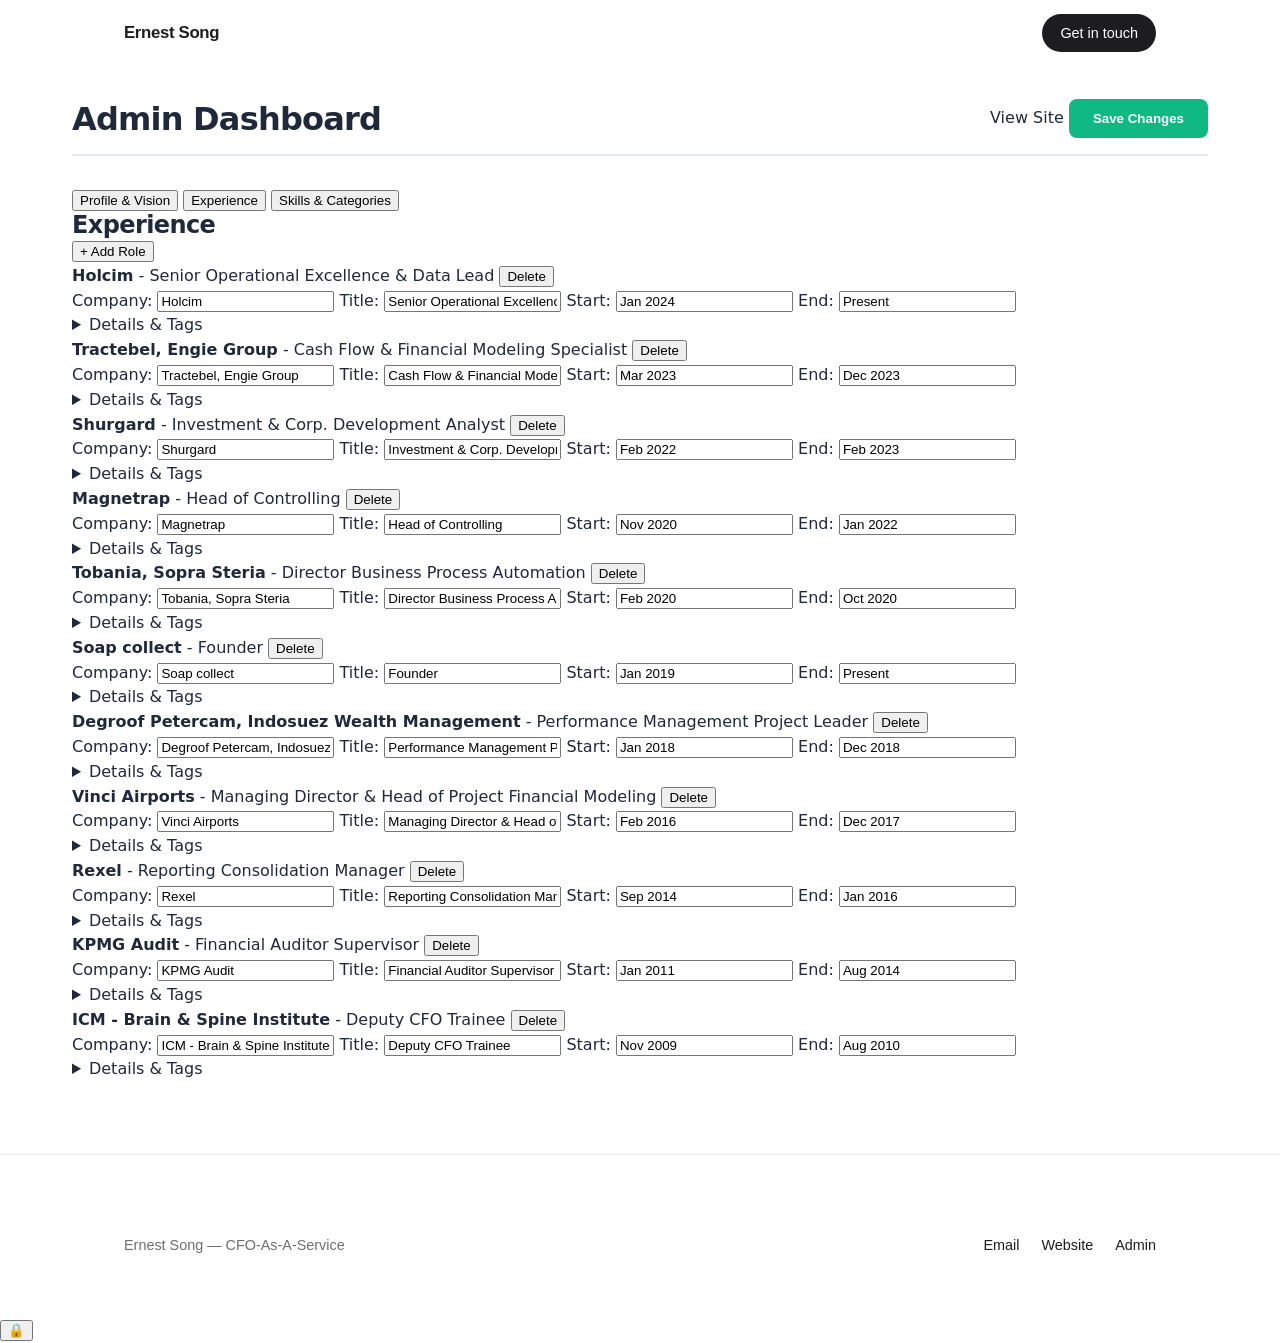
==== admin/index.html @ f5cd137b "Deploy clean Apple-editorial Astro site (single source of truth profile.json)" ====
<!DOCTYPE html><html lang="en"> <head><meta charset="UTF-8"><meta name="description" content="Portfolio Administration"><meta name="viewport" content="width=device-width, initial-scale=1"><link rel="icon" type="image/svg+xml" href="/favicon.svg"><link rel="preconnect" href="https://fonts.googleapis.com"><link rel="preconnect" href="https://fonts.gstatic.com" crossorigin><link href="https://fonts.googleapis.com/css2?family=Inter:wght@300;400;500;600;700;800&display=swap" rel="stylesheet"><meta name="generator" content="Astro v4.16.19"><title>Admin Panel | Ernest Song</title><link rel="stylesheet" href="/_astro/admin.BAdK9rZf.css">
<style>.admin-container[data-astro-cid-2zp6q64z]{max-width:1200px;margin:0 auto;padding:2rem;color:#1e293b;font-family:system-ui,sans-serif}.admin-header[data-astro-cid-2zp6q64z]{display:flex;justify-content:space-between;align-items:center;margin-bottom:2rem;border-bottom:2px solid #e2e8f0;padding-bottom:1rem}.admin-grid[data-astro-cid-2zp6q64z]{display:grid;grid-template-columns:250px 1fr;gap:2rem}.sidebar[data-astro-cid-2zp6q64z]{display:flex;flex-direction:column;gap:.5rem}.sidebar[data-astro-cid-2zp6q64z] button[data-astro-cid-2zp6q64z]{padding:1rem;text-align:left;background:#f8fafc;border:none;border-radius:.5rem;cursor:pointer;font-weight:500}.sidebar[data-astro-cid-2zp6q64z] button[data-astro-cid-2zp6q64z].active{background:#3b82f6;color:#fff}.card[data-astro-cid-2zp6q64z]{background:#fff;padding:2rem;border-radius:1rem;box-shadow:0 4px 6px -1px #0000001a}.form-group[data-astro-cid-2zp6q64z]{margin-bottom:1rem}.form-group[data-astro-cid-2zp6q64z] label[data-astro-cid-2zp6q64z]{display:block;font-weight:600;margin-bottom:.5rem}.form-group[data-astro-cid-2zp6q64z] input[data-astro-cid-2zp6q64z],.form-group[data-astro-cid-2zp6q64z] textarea[data-astro-cid-2zp6q64z]{width:100%;padding:.5rem;border:1px solid #cbd5e1;border-radius:.25rem}.btn-primary[data-astro-cid-2zp6q64z]{background:#10b981;color:#fff;padding:.75rem 1.5rem;border-radius:.5rem;font-weight:700;cursor:pointer;border:none}.btn-danger[data-astro-cid-2zp6q64z]{background:#ef4444;color:#fff;padding:.25rem .5rem;border:none;border-radius:.25rem;cursor:pointer}.list-item[data-astro-cid-2zp6q64z]{border:1px solid #e2e8f0;padding:1rem;margin-bottom:1rem;border-radius:.5rem}.item-header[data-astro-cid-2zp6q64z]{display:flex;justify-content:space-between;margin-bottom:1rem}.form-grid[data-astro-cid-2zp6q64z]{display:grid;grid-template-columns:1fr 1fr;gap:1rem}
</style><script type="module" src="/_astro/hoisted.DTJq0lbF.js"></script></head> <body> <nav class="site-nav"> <a class="nav-brand" href="/">Ernest Song</a> <a class="nav-cta" href="#contact">Get in touch</a> </nav>  <main class="admin-container" data-astro-cid-2zp6q64z> <header class="admin-header" data-astro-cid-2zp6q64z> <h1 data-astro-cid-2zp6q64z>Admin Dashboard</h1> <div class="actions" data-astro-cid-2zp6q64z> <a href="/" class="btn-secondary" target="_blank" data-astro-cid-2zp6q64z>View Site</a> <button id="saveBtn" class="btn-primary" data-astro-cid-2zp6q64z>Save Changes</button> </div> </header> <div id="app" class="admin-app" data-astro-cid-2zp6q64z> <div class="loading-state" data-astro-cid-2zp6q64z>Loading portfolio data...</div> </div> </main>    <footer class="site-footer"> <div class="site-shell"> <div class="footer-row"> <p class="footer-tagline">Ernest Song — CFO-As-A-Service</p> <div class="footer-links"> <a href="mailto:contact@ernestsong.com">Email</a> <a href="https://ernestsong.com">Website</a> <a href="/admin">Admin</a> </div> </div> </div> </footer> <button id="lockTrigger" title="Admin login">🔒</button> </body></html>
---- _astro/admin.BAdK9rZf.css ----
:root{--bg: #ffffff;--bg-ghost: #f5f5f7;--bg-inverse: #101012;--text-inverse: #f5f5f7;--text: #1d1d1f;--text-2: #424245;--text-3: #6e6e6f;--text-4: #a1a1a6;--border: rgba(0, 0, 0, .08);--border-2: rgba(0, 0, 0, .14);--accent: #0b6fe0;--accent-soft: rgba(11, 111, 224, .1);--accent-strong: #0958b8;--font: -apple-system, BlinkMacSystemFont, "Segoe UI", Roboto, Helvetica, Arial, sans-serif;--font-mono: "JetBrains Mono", ui-monospace, Menlo, Consolas, monospace;--radius: 16px;--radius-lg: 24px;--radius-xl: 32px;--ease: cubic-bezier(.25, .1, .25, 1);--shadow-sm: 0 1px 2px rgba(0, 0, 0, .04);--shadow: 0 10px 40px rgba(0, 0, 0, .06)}*{box-sizing:border-box}html{scroll-behavior:smooth}body{margin:0;font-family:var(--font);background:var(--bg);color:var(--text);font-size:16px;line-height:1.55;-webkit-font-smoothing:antialiased;text-rendering:optimizeLegibility}h1,h2,h3,h4{font-weight:600;letter-spacing:-.025em;line-height:1.08;margin:0}a{color:inherit;text-decoration:none}a:hover{color:var(--accent)}.site-nav{position:sticky;top:0;z-index:100;display:flex;align-items:center;justify-content:space-between;padding:14px 24px;max-width:1080px;margin:0 auto;backdrop-filter:saturate(180%) blur(20px);background:#ffffffb8;border-bottom:1px solid transparent;transition:border-color var(--ease)}.site-nav.scrolled{border-bottom-color:var(--border)}.nav-brand{font-weight:600;font-size:1.05rem;letter-spacing:-.02em}.nav-cta{font-size:.9rem;font-weight:500;padding:8px 18px;border-radius:999px;background:var(--text);color:var(--bg);transition:opacity var(--ease)}.nav-cta:hover{opacity:.82;color:var(--bg)}.site-shell{max-width:1080px;margin:0 auto;padding:0 24px}.section{padding:100px 0}.section-head{margin-bottom:40px}.section-label{font-size:.82rem;font-weight:500;color:var(--accent);letter-spacing:.06em;text-transform:uppercase;margin-bottom:12px}.section-title{font-size:clamp(1.9rem,4.2vw,3rem);font-weight:700;letter-spacing:-.03em;line-height:1.05}.section-sub{font-size:1.15rem;color:var(--text-3);margin-top:14px;max-width:640px}.hero{min-height:76vh;display:flex;flex-direction:column;justify-content:center;padding:80px 0 70px}.eyebrow{font-size:.95rem;font-weight:500;color:var(--accent);letter-spacing:.02em;margin-bottom:16px}.hero h1{font-size:clamp(2.8rem,8vw,5.5rem);font-weight:700;letter-spacing:-.035em;line-height:1.03}.hero-subtitle{margin-top:20px;font-size:clamp(1.15rem,2.6vw,1.8rem);color:var(--text-3);font-weight:500;max-width:780px}.hero-quote{margin-top:22px;font-size:1.05rem;color:var(--text-2);max-width:640px;line-height:1.5}.hero-contact{display:flex;flex-wrap:wrap;gap:14px 14px;align-items:center;margin-top:30px;font-size:.95rem}.hero-dot{color:var(--text-4)}.hero-link:hover{color:var(--accent)}.btn{display:inline-flex;align-items:center;gap:8px;font-size:1rem;font-weight:500;padding:13px 26px;border-radius:999px;border:none;cursor:pointer;transition:transform var(--ease),opacity var(--ease)}.btn-primary{background:var(--accent);color:#fff}.btn-ghost{background:var(--bg-ghost);color:var(--text)}.btn:hover{opacity:.92}.btn:active{transform:scale(.98)}.outcomes{display:grid;grid-template-columns:repeat(4,1fr);gap:20px}.stat{text-align:center}.stat-num{font-size:clamp(2.6rem,5vw,3.6rem);font-weight:700;letter-spacing:-.02em;line-height:1;color:var(--text)}.stat-num .stat-suffix{color:var(--accent)}.stat-label{display:block;margin-top:10px;font-size:.9rem;color:var(--text-3);font-weight:500}.timeline{position:relative;margin-top:14px;padding-left:30px}.timeline-line{position:absolute;left:9px;top:6px;bottom:6px;width:1px;background:var(--border-2)}.entry{position:relative;padding:0 0 24px 30px}.entry-dot{position:absolute;left:-15px;top:17px;width:13px;height:13px;border-radius:50%;background:var(--bg);border:3px solid var(--accent);z-index:2}.entry-featured .entry-dot{border-color:#d97706;box-shadow:0 0 0 5px #d9770624}.exp-card{background:var(--surface, #fff);border:1px solid var(--border);border-radius:var(--radius);padding:24px 26px;box-shadow:var(--shadow-sm);transition:box-shadow var(--ease),transform var(--ease)}.exp-card:hover{box-shadow:var(--shadow);transform:translateY(-2px)}.exp-card.featured{border-color:#d9770673;background:linear-gradient(180deg,#fffaf0,#fff 45%)}.exp-head{display:flex;justify-content:space-between;align-items:flex-start;gap:16px}.exp-role{font-size:1.15rem;font-weight:600;letter-spacing:-.02em}.exp-meta{text-align:right;font-size:.88rem;color:var(--text-3);white-space:nowrap}.exp-company{font-size:.98rem;color:var(--accent);font-weight:500;margin-top:3px}.exp-desc{font-size:.92rem;color:var(--text-3);margin-top:12px;font-style:italic;opacity:.92}.exp-tags{display:flex;flex-wrap:wrap;gap:6px;margin-top:14px}.tag{font-size:.72rem;font-weight:600;padding:3px 10px;border-radius:6px;background:var(--bg-ghost);color:var(--text-2)}.tag.tool{font-family:var(--font-mono)}.exp-details{list-style:none;margin:16px 0 0;padding:0}.exp-details li{position:relative;padding-left:18px;margin-bottom:8px;font-size:.92rem;color:var(--text);line-height:1.5}.exp-details li:before{content:"";position:absolute;left:6px;top:11px;width:4px;height:4px;border-radius:50%;background:var(--accent)}.admin-mode .editable-text{outline:1px dashed rgba(11,111,224,.5);border-radius:5px}.capability-grid{display:grid;grid-template-columns:repeat(2,1fr);gap:18px}.capability-card{padding:26px 28px;border-radius:var(--radius-lg);background:var(--surface, #fff);border:1px solid var(--border);transition:box-shadow .3s var(--ease),transform .3s var(--ease)}.capability-card:hover{box-shadow:var(--shadow);transform:translateY(-2px)}.capability-group{font-size:15px;font-weight:600;color:var(--text);margin:0 0 14px}.capability-item{font-size:14px;color:var(--text-2);margin:0 0 9px;line-height:1.5}.tools-grid{display:grid;grid-template-columns:repeat(auto-fill,minmax(210px,1fr));gap:16px;margin-top:30px}.tool-cat{padding:20px 22px;border-radius:var(--radius);background:var(--surface, #fff);border:1px solid var(--border)}.tool-cat-title{font-size:12px;font-weight:600;color:var(--text-4);text-transform:uppercase;letter-spacing:.08em;margin:0 0 14px}.tool-tag{display:inline-block;padding:5px 11px;margin:0 6px 6px 0;border-radius:999px;background:var(--bg-ghost);font-size:12px;color:var(--text-2)}.education-list{display:grid;gap:14px}.edu-row{display:flex;justify-content:space-between;align-items:baseline;gap:20px;padding:22px 28px;border-radius:var(--radius-lg);background:var(--surface, #fff);border:1px solid var(--border);transition:box-shadow .3s var(--ease),transform .3s var(--ease)}.edu-row:hover{box-shadow:var(--shadow);transform:translateY(-2px)}.edu-main{display:flex;flex-direction:column;gap:6px}.edu-org{font-size:18px;font-weight:600;color:var(--text)}.edu-field{font-size:14px;color:var(--text-2)}.edu-meta{text-align:right;display:flex;flex-direction:column;gap:4px}.edu-date,.edu-loc{font-size:13px;color:var(--text-4)}.edu-rank{color:var(--text-2);font-size:13px;font-weight:600}.language-list{display:grid;gap:12px;max-width:680px}.lang-row{display:flex;align-items:center;gap:16px;padding:16px 24px;border-radius:var(--radius);background:var(--surface, #fff);border:1px solid var(--border)}.lang-level{font-size:12px;font-weight:600;color:var(--text-4);text-transform:uppercase;letter-spacing:.06em;min-width:92px}.lang-item{font-size:14px;color:var(--text-2)}.lang-flags{margin-left:auto;font-size:18px;letter-spacing:3px}.cta-button{display:inline-flex;align-items:center;gap:8px;padding:14px 30px;font-size:15px;font-weight:600;color:#fff;background:var(--accent);border:none;border-radius:999px;cursor:pointer;transition:background .25s var(--ease),transform .25s var(--ease)}.cta-button:hover{background:var(--accent-strong);transform:translateY(-2px)}.contact-note{font-size:13px;color:var(--text-4);margin-top:20px}.site-footer{padding:64px 0 48px;border-top:1px solid var(--border);margin-top:40px}.footer-row{display:flex;justify-content:space-between;align-items:center;gap:16px;flex-wrap:wrap}.footer-tagline{font-size:.9rem;color:var(--text-3)}.footer-links{display:flex;gap:22px;font-size:.9rem}.footer-links a:hover{color:var(--accent)}.admin-toolbar{position:fixed;bottom:20px;right:20px;z-index:9999;background:var(--surface, #fff);padding:8px;border-radius:14px;box-shadow:var(--shadow);border:1px solid var(--border);display:flex;flex-direction:column;gap:6px;min-width:210px}.admin-head{display:flex;align-items:center;justify-content:space-between;padding:4px 8px 8px;border-bottom:1px solid var(--border)}.admin-head .label{font-size:.8rem;font-weight:600;color:var(--accent)}.switch{display:inline-flex;align-items:center;gap:8px;font-size:.85rem;color:var(--text-3)}.input{width:100%;padding:9px 12px;border:1px solid var(--border-2);border-radius:8px;font-size:.9rem}.btn-sm{font-size:.85rem;padding:7px 14px;border-radius:8px;border:none;cursor:pointer;font-weight:500}.btn-save{background:var(--accent);color:#fff}.btn-cancel{background:var(--bg-ghost);color:var(--text)}.toast{position:fixed;bottom:24px;left:50%;transform:translate(-50%) translateY(20px);background:var(--bg-inverse);color:var(--text-inverse);padding:12px 22px;border-radius:999px;font-size:.9rem;z-index:10000;opacity:0;transition:opacity var(--ease),transform var(--ease);box-shadow:var(--shadow)}.toast.show{opacity:1;transform:translate(-50%) translateY(0)}.reveal{opacity:0;transform:translateY(18px);transition:opacity .65s var(--ease),transform .65s var(--ease)}.reveal.in{opacity:1;transform:translateY(0)}.reveal-delay-1{transition-delay:.08s}.reveal-delay-2{transition-delay:.16s}.reveal-delay-3{transition-delay:.24s}@media (prefers-reduced-motion: reduce){html{scroll-behavior:auto}.reveal{opacity:1;transform:none;transition:none}.btn:hover,.capability-card:hover,.edu-row:hover{transform:none}}@media (max-width: 940px){.outcomes{grid-template-columns:repeat(2,1fr)}.capability-grid{grid-template-columns:1fr}.col-3,.col-4,.col-6,.col-2{grid-column:span 6}.grid{gap:14px}}@media (max-width: 640px){.hero{min-height:66vh;padding:56px 0 44px}.section{padding:64px 0}.exp-head{flex-direction:column}.exp-meta{text-align:left;margin-left:0;margin-top:6px}.outcomes{grid-template-columns:repeat(2,1fr)}.edu-row{flex-direction:column;gap:4px}.edu-meta{text-align:left}.lang-flags{margin-left:0}}
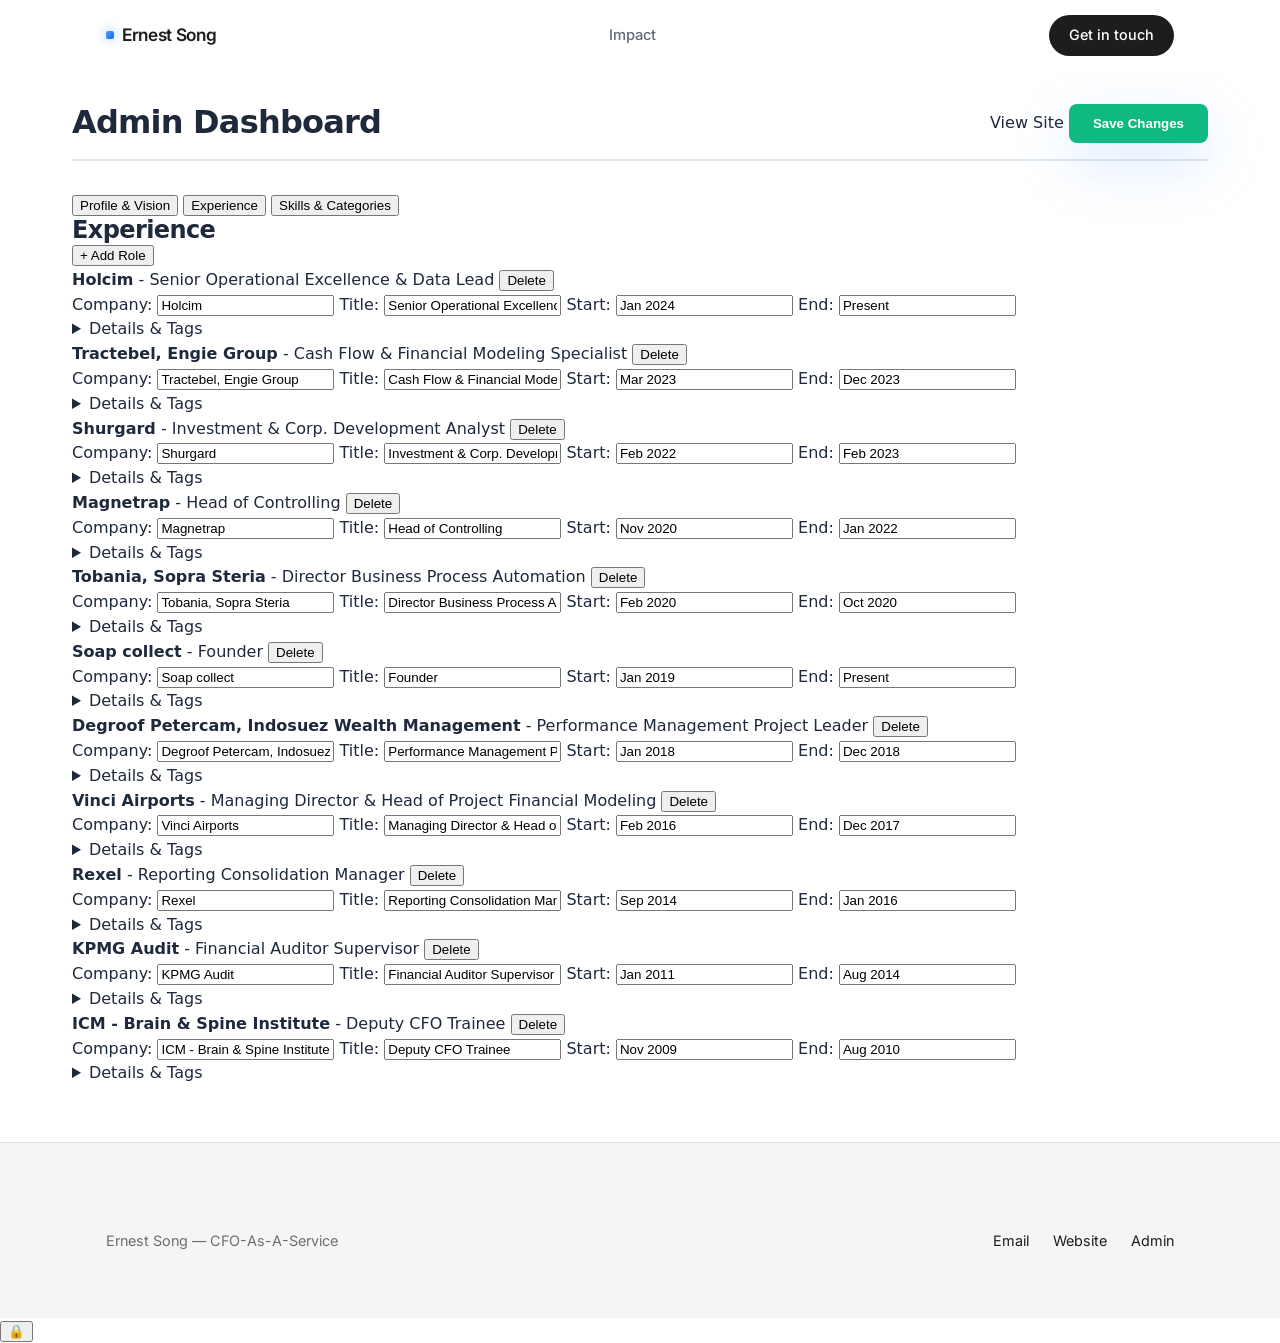
==== commit bf46b966: "Deploy: corrected Degroof category" ====
--- a/admin/index.html
+++ b/admin/index.html
@@ -1,3 +1,3 @@
-<!DOCTYPE html><html lang="en"> <head><meta charset="UTF-8"><meta name="description" content="Portfolio Administration"><meta name="viewport" content="width=device-width, initial-scale=1"><link rel="icon" type="image/svg+xml" href="/favicon.svg"><link rel="preconnect" href="https://fonts.googleapis.com"><link rel="preconnect" href="https://fonts.gstatic.com" crossorigin><link href="https://fonts.googleapis.com/css2?family=Inter:wght@300;400;500;600;700;800&display=swap" rel="stylesheet"><meta name="generator" content="Astro v4.16.19"><title>Admin Panel | Ernest Song</title><link rel="stylesheet" href="/_astro/admin.BAdK9rZf.css">
+<!DOCTYPE html><html lang="en"> <head><meta charset="UTF-8"><meta name="description" content="Portfolio Administration"><meta name="viewport" content="width=device-width, initial-scale=1"><link rel="icon" type="image/svg+xml" href="/favicon.svg"><link rel="preconnect" href="https://fonts.googleapis.com"><link rel="preconnect" href="https://fonts.gstatic.com" crossorigin><link href="https://fonts.googleapis.com/css2?family=Inter:wght@300;400;500;600;700;800&display=swap" rel="stylesheet"><meta name="generator" content="Astro v4.16.19"><link rel="icon" type="image/svg+xml" href="/favicon.svg"><meta name="author" content="Ernest SONG"><meta name="theme-color" content="#0b0d10"><meta name="color-scheme" content="light dark"><meta property="og:type" content="profile"><meta property="og:title" content="Admin Panel | Ernest Song"><meta property="og:description" content="Portfolio Administration"><meta property="og:locale" content="en_US"><meta name="twitter:card" content="summary_large_image"><meta name="twitter:title" content="Admin Panel | Ernest Song"><meta name="twitter:description" content="Portfolio Administration"><title>Admin Panel | Ernest Song</title><link rel="stylesheet" href="/astro/admin.C6r5vNHa.css">
 <style>.admin-container[data-astro-cid-2zp6q64z]{max-width:1200px;margin:0 auto;padding:2rem;color:#1e293b;font-family:system-ui,sans-serif}.admin-header[data-astro-cid-2zp6q64z]{display:flex;justify-content:space-between;align-items:center;margin-bottom:2rem;border-bottom:2px solid #e2e8f0;padding-bottom:1rem}.admin-grid[data-astro-cid-2zp6q64z]{display:grid;grid-template-columns:250px 1fr;gap:2rem}.sidebar[data-astro-cid-2zp6q64z]{display:flex;flex-direction:column;gap:.5rem}.sidebar[data-astro-cid-2zp6q64z] button[data-astro-cid-2zp6q64z]{padding:1rem;text-align:left;background:#f8fafc;border:none;border-radius:.5rem;cursor:pointer;font-weight:500}.sidebar[data-astro-cid-2zp6q64z] button[data-astro-cid-2zp6q64z].active{background:#3b82f6;color:#fff}.card[data-astro-cid-2zp6q64z]{background:#fff;padding:2rem;border-radius:1rem;box-shadow:0 4px 6px -1px #0000001a}.form-group[data-astro-cid-2zp6q64z]{margin-bottom:1rem}.form-group[data-astro-cid-2zp6q64z] label[data-astro-cid-2zp6q64z]{display:block;font-weight:600;margin-bottom:.5rem}.form-group[data-astro-cid-2zp6q64z] input[data-astro-cid-2zp6q64z],.form-group[data-astro-cid-2zp6q64z] textarea[data-astro-cid-2zp6q64z]{width:100%;padding:.5rem;border:1px solid #cbd5e1;border-radius:.25rem}.btn-primary[data-astro-cid-2zp6q64z]{background:#10b981;color:#fff;padding:.75rem 1.5rem;border-radius:.5rem;font-weight:700;cursor:pointer;border:none}.btn-danger[data-astro-cid-2zp6q64z]{background:#ef4444;color:#fff;padding:.25rem .5rem;border:none;border-radius:.25rem;cursor:pointer}.list-item[data-astro-cid-2zp6q64z]{border:1px solid #e2e8f0;padding:1rem;margin-bottom:1rem;border-radius:.5rem}.item-header[data-astro-cid-2zp6q64z]{display:flex;justify-content:space-between;margin-bottom:1rem}.form-grid[data-astro-cid-2zp6q64z]{display:grid;grid-template-columns:1fr 1fr;gap:1rem}
-</style><script type="module" src="/_astro/hoisted.DTJq0lbF.js"></script></head> <body> <nav class="site-nav"> <a class="nav-brand" href="/">Ernest Song</a> <a class="nav-cta" href="#contact">Get in touch</a> </nav>  <main class="admin-container" data-astro-cid-2zp6q64z> <header class="admin-header" data-astro-cid-2zp6q64z> <h1 data-astro-cid-2zp6q64z>Admin Dashboard</h1> <div class="actions" data-astro-cid-2zp6q64z> <a href="/" class="btn-secondary" target="_blank" data-astro-cid-2zp6q64z>View Site</a> <button id="saveBtn" class="btn-primary" data-astro-cid-2zp6q64z>Save Changes</button> </div> </header> <div id="app" class="admin-app" data-astro-cid-2zp6q64z> <div class="loading-state" data-astro-cid-2zp6q64z>Loading portfolio data...</div> </div> </main>    <footer class="site-footer"> <div class="site-shell"> <div class="footer-row"> <p class="footer-tagline">Ernest Song — CFO-As-A-Service</p> <div class="footer-links"> <a href="mailto:contact@ernestsong.com">Email</a> <a href="https://ernestsong.com">Website</a> <a href="/admin">Admin</a> </div> </div> </div> </footer> <button id="lockTrigger" title="Admin login">🔒</button> </body></html>+</style><script type="module" src="/astro/hoisted.DTJq0lbF.js"></script></head> <body> <nav class="site-nav"> <a class="nav-brand" href="/">Ernest Song</a> <a class="nav-link" href="#impact">Impact</a> <a class="nav-cta" href="#contact">Get in touch</a> </nav>  <main class="admin-container" data-astro-cid-2zp6q64z> <header class="admin-header" data-astro-cid-2zp6q64z> <h1 data-astro-cid-2zp6q64z>Admin Dashboard</h1> <div class="actions" data-astro-cid-2zp6q64z> <a href="/" class="btn-secondary" target="_blank" data-astro-cid-2zp6q64z>View Site</a> <button id="saveBtn" class="btn-primary" data-astro-cid-2zp6q64z>Save Changes</button> </div> </header> <div id="app" class="admin-app" data-astro-cid-2zp6q64z> <div class="loading-state" data-astro-cid-2zp6q64z>Loading portfolio data...</div> </div> </main>    <footer class="site-footer"> <div class="site-shell"> <div class="footer-row"> <p class="footer-tagline">Ernest Song — CFO-As-A-Service</p> <div class="footer-links"> <a href="mailto:contact@ernestsong.com">Email</a> <a href="https://ernestsong.com">Website</a> <a href="/admin">Admin</a> </div> </div> </div> </footer> <button id="lockTrigger" title="Admin login">🔒</button> </body></html>
--- a/astro/admin.C6r5vNHa.css
+++ b/astro/admin.C6r5vNHa.css
@@ -0,0 +1 @@
+:root{--bg: #ffffff;--bg-ghost: #f5f5f7;--bg-panel: #fafafa;--bg-ink: #0b0d10;--bg-ink-2: #15171c;--text-ink: #f5f5f7;--surface: #ffffff;--accent-text: #0958b8;--text-dim: #5f6b7a;--text: #1d1d1f;--text-2: #424245;--text-3: #6e6e6f;--text-4: #5f6b7a;--text-on-ink: #f5f5f7;--text-on-ink-dim: #a1a1a6;--accent: #0b6fe0;--accent-2: #4f9dff;--accent-soft: rgba(79, 157, 255, .14);--accent-strong: #0958b8;--gold: #d97706;--border: rgba(0, 0, 0, .08);--border-2: rgba(0, 0, 0, .12);--border-ink: rgba(255, 255, 255, .12);--border-ink-2: rgba(255, 255, 255, .18);--font: "Inter", -apple-system, BlinkMacSystemFont, "Segoe UI", Roboto, Helvetica, Arial, sans-serif;--font-mono: "JetBrains Mono", ui-monospace, Menlo, Consolas, monospace;--radius: 18px;--radius-lg: 28px;--radius-xl: 40px;--ease: cubic-bezier(.25, .1, .25, 1);--ease-out: cubic-bezier(.16, 1, .3, 1);--shadow-sm: 0 1px 2px rgba(0, 0, 0, .04);--shadow: 0 20px 60px rgba(0, 0, 0, .08);--shadow-ink: 0 20px 60px rgba(0, 0, 0, .4);--shadow-glow: 0 20px 60px rgba(79, 157, 255, .22)}*{box-sizing:border-box}html{scroll-behavior:smooth}body{margin:0;font-family:var(--font);background:var(--bg);color:var(--text);font-size:16px;line-height:1.55;-webkit-font-smoothing:antialiased;text-rendering:optimizeLegibility}h1,h2,h3,h4{font-weight:600;letter-spacing:-.025em;line-height:1.06;margin:0}a{color:inherit;text-decoration:none}a:hover{color:var(--accent)}.ribbon{overflow:hidden;background:var(--bg-ink);padding:10px 0}.marquee{display:inline-flex;gap:48px;white-space:nowrap;animation:marquee 26s linear infinite;font-size:.82rem;font-weight:500;letter-spacing:.14em;text-transform:uppercase;color:var(--text-on-ink-dim)}.marquee span{color:var(--text-on-ink-dim);opacity:.65}@keyframes marquee{0%{transform:translate(0)}to{transform:translate(-50%)}}.site-nav{position:sticky;top:0;z-index:100;display:flex;align-items:center;justify-content:space-between;padding:14px 26px;max-width:1120px;margin:0 auto;backdrop-filter:saturate(180%) blur(22px);background:#ffffffb8;border-bottom:1px solid transparent;transition:border-color var(--ease)}.site-nav.scrolled{border-bottom-color:var(--border)}.nav-brand{font-weight:600;font-size:1.08rem;letter-spacing:-.02em;display:inline-flex;align-items:center;gap:8px}.nav-brand:before{content:"";width:8px;height:8px;border-radius:2px;background:linear-gradient(135deg,var(--accent-2),var(--accent));box-shadow:0 0 12px #4f9dffb3}.nav-cta{font-size:.9rem;font-weight:500;padding:9px 20px;border-radius:999px;background:var(--text);color:var(--bg);transition:opacity var(--ease),transform var(--ease)}.nav-cta:hover{opacity:.9;transform:translateY(-1px)}.nav-link{font-size:.92rem;font-weight:500;padding:9px 16px;border-radius:999px;color:var(--text-4);background:transparent;border:1px solid var(--surface);transition:color .2s var(--ease),border-color .2s var(--ease),background .2s var(--ease)}.nav-link:hover{color:var(--accent-text);border-color:var(--accent);background:var(--surface)}.site-shell{max-width:1120px;margin:0 auto;padding:0 26px}.section{padding:120px 0}.section-dark{background:var(--bg-ink);color:var(--text-on-ink)}.section-ghost{background:var(--bg-ghost)}.section-head{margin-bottom:52px}.section-label{font-size:.82rem;font-weight:600;color:var(--accent);letter-spacing:.12em;text-transform:uppercase;margin-bottom:14px}.section-title{font-size:clamp(2rem,4.6vw,3.4rem);font-weight:700;letter-spacing:-.035em;line-height:1.04}.section-title.gradient{background:linear-gradient(120deg,var(--accent-2) 0%,var(--accent) 45%,#6bb8ff 100%);-webkit-background-clip:text;background-clip:text;color:transparent}.section-sub{font-size:1.18rem;color:var(--text-3);margin-top:16px;max-width:640px}.section-dark .section-sub{color:var(--text-on-ink-dim)}.hero{min-height:80vh;display:flex;align-items:center;position:relative;overflow:hidden}.hero-bg{position:absolute;inset:0;z-index:-1;background:radial-gradient(900px circle at 85% 15%,rgba(79,157,255,.14),transparent 55%),radial-gradient(700px circle at 10% 90%,rgba(79,157,255,.08),transparent 50%)}.hero-glow{position:absolute;top:-20%;right:-10%;width:620px;height:620px;border-radius:50%;background:radial-gradient(circle at 50% 40%,rgba(79,157,255,.16),transparent 60%);filter:blur(30px);animation:float 14s var(--ease) infinite alternate}@keyframes float{0%{transform:translateY(0)}to{transform:translateY(26px)}}.reveal{opacity:0;transform:translateY(22px);transition:opacity .8s var(--ease),transform .8s var(--ease)}.reveal.in{opacity:1;transform:translateY(0)}.eyebrow{display:inline-flex;align-items:center;gap:10px;font-size:.92rem;font-weight:600;color:var(--accent);letter-spacing:.02em;margin-bottom:22px}.eyebrow:after{content:"";width:34px;height:1px;background:linear-gradient(90deg,var(--accent),transparent);margin-left:4px}.hero h1{font-size:clamp(2.9rem,9vw,6.4rem);font-weight:800;letter-spacing:-.04em;line-height:1.02}.hero-subtitle{margin-top:22px;font-size:clamp(1.16rem,2.7vw,1.9rem);color:var(--text-3);font-weight:500;max-width:780px}.hero-quote{margin-top:24px;font-size:1.06rem;color:var(--text-2);max-width:660px;line-height:1.52}.hero-contact{display:flex;flex-wrap:wrap;gap:16px 20px;align-items:center;margin-top:34px;font-size:.95rem}.hero-dot{color:var(--text-4)}.hero-link:hover{color:var(--accent)}.hero-actions{display:flex;gap:14px;flex-wrap:wrap;margin-top:34px}.btn{display:inline-flex;align-items:center;gap:9px;font-size:1rem;font-weight:600;padding:14px 28px;border-radius:999px;border:none;cursor:pointer;transition:transform var(--ease),opacity var(--ease),box-shadow var(--ease)}.btn-primary{background:var(--accent);color:#fff;box-shadow:var(--shadow-glow)}.btn-primary:hover{box-shadow:0 24px 70px #4f9dff57}.btn-ghost{background:var(--bg-ghost);color:var(--text)}.btn-dark{background:#ffffff14;color:var(--text-on-ink);border:1px solid var(--border-ink)}.btn-dark:hover{background:#ffffff26}.btn:hover{opacity:.94}.btn:active{transform:scale(.98)}.outcomes{display:grid;grid-template-columns:repeat(4,1fr);gap:22px}.stat{text-align:center;padding:30px 20px;border-radius:var(--radius-lg);background:var(--bg-panel);border:1px solid var(--border);transition:transform var(--ease),box-shadow var(--ease),background var(--ease)}.stat:hover{transform:translateY(-4px);box-shadow:var(--shadow);background:#fff}.stat-num{font-size:clamp(2.6rem,5.5vw,3.9rem);font-weight:800;letter-spacing:-.03em;line-height:1;background:linear-gradient(120deg,var(--accent-2) 0%,var(--accent) 100%);-webkit-background-clip:text;background-clip:text;color:transparent}.stat-num .stat-suffix{color:var(--accent)}.stat-label{display:block;margin-top:14px;font-size:.92rem;color:var(--text-3);font-weight:500}.count-up{transition:opacity .4s var(--ease)}.timeline{position:relative;margin-top:18px;padding-left:32px}.timeline-line{position:absolute;left:10px;top:8px;bottom:8px;width:1px;background:linear-gradient(180deg,transparent,var(--border-2) 12%,var(--border-2) 88%,transparent)}.entry{position:relative;padding:0 0 26px 32px}.entry-dot{position:absolute;left:-16px;top:20px;width:14px;height:14px;border-radius:50%;background:var(--bg);border:3px solid var(--accent);z-index:2}.entry-featured .entry-dot{border-color:var(--gold);box-shadow:0 0 0 6px #d9770626}.exp-card{background:var(--surface, #fff);border:1px solid var(--border);border-radius:var(--radius);padding:26px 30px;box-shadow:var(--shadow-sm);transition:box-shadow var(--ease),transform var(--ease)}.exp-card:hover{box-shadow:var(--shadow);transform:translateY(-3px)}.exp-card.featured{border-color:#d9770666;background:linear-gradient(180deg,#fffaf2,#fff 48%)}.exp-dark{background:var(--bg-ink-2);border-color:var(--border-ink);color:var(--text-on-ink)}.exp-head{display:flex;justify-content:space-between;align-items:flex-start;gap:16px}.exp-role{font-size:1.2rem;font-weight:600;letter-spacing:-.02em}.exp-meta{text-align:right;font-size:.88rem;color:var(--text-3);white-space:nowrap}.exp-company{font-size:.98rem;color:var(--accent);font-weight:500;margin-top:3px}// Company name is the primary identity; sector is a secondary,muted detail. .exp-org{font-weight:600}.exp-sector{color:var(--text-3);font-style:italic;font-weight:400;opacity:.85}.exp-desc{font-size:.92rem;color:var(--text-3);margin-top:12px;font-style:italic;opacity:.94}.exp-dark .exp-desc{color:var(--text-on-ink-dim)}.exp-tags{display:flex;flex-wrap:wrap;gap:7px;margin-top:16px}.tag{font-size:.74rem;font-weight:600;padding:4px 11px;border-radius:7px;background:var(--bg-ghost);color:var(--text-2)}.tag.tool{font-family:var(--font-mono)}.exp-dark .tag{background:#ffffff14;color:var(--text-on-ink)}.exp-details{list-style:none;margin:18px 0 0;padding:0}.exp-details li{position:relative;padding-left:20px;margin-bottom:9px;font-size:.94rem;color:var(--text);line-height:1.52}.exp-dark .exp-details li{color:var(--text-on-ink)}.exp-details li:before{content:"";position:absolute;left:7px;top:12px;width:5px;height:5px;border-radius:50%;background:var(--accent)}.filter-bar{display:flex;flex-wrap:wrap;align-items:center;gap:8px;margin:8px 0 30px}.filter-pill{appearance:none;cursor:pointer;border:1px solid var(--border);background:var(--bg-ghost);color:var(--text-2);font-size:.82rem;font-weight:500;padding:7px 16px;border-radius:999px;transition:background var(--ease),color var(--ease),border-color var(--ease),box-shadow var(--ease)}.filter-pill:hover{border-color:var(--accent);color:var(--accent)}.filter-pill.is-active{background:var(--accent)!important;border-color:var(--accent);color:#fff!important;box-shadow:var(--shadow-glow)}.filter-legend{display:block;font-size:.8rem;font-weight:600;color:var(--text-dim);margin:0 0 10px;letter-spacing:.01em}.filter-pill>span{white-space:nowrap}.capability-grid{display:grid;grid-template-columns:repeat(2,1fr);gap:22px}.capability-card{padding:30px 32px;border-radius:var(--radius-lg);background:var(--surface, #fff);border:1px solid var(--border);transition:box-shadow .35s var(--ease),transform .35s var(--ease),background var(--ease)}.capability-card:hover{box-shadow:var(--shadow);transform:translateY(-3px)}.capability-dark{background:var(--bg-ink-2);border-color:var(--border-ink);color:var(--text-on-ink)}.capability-group{font-size:16px;font-weight:700;color:var(--text);margin:0 0 16px;letter-spacing:-.01em}.exp-dark .capability-group,.section-dark .capability-group{color:var(--text-on-ink)}.capability-item{font-size:14px;color:var(--text-2);margin:0 0 11px;line-height:1.52;padding-left:18px;position:relative}.capability-item:before{content:"";position:absolute;left:0;top:9px;width:6px;height:6px;border-radius:50%;background:var(--accent-2)}.exp-dark .capability-item{color:var(--text-on-ink)}.exp-dark .capability-item:before{background:var(--accent-2)}.tools-grid{display:grid;grid-template-columns:repeat(auto-fill,minmax(220px,1fr));gap:18px;margin-top:34px}.tool-cat{padding:22px 24px;border-radius:var(--radius);background:var(--surface, #fff);border:1px solid var(--border);transition:box-shadow .35s var(--ease),transform .35s var(--ease)}.tool-cat:hover{box-shadow:var(--shadow);transform:translateY(-2px)}.tool-cat-title{font-size:12px;font-weight:700;color:var(--text-4);text-transform:uppercase;letter-spacing:.09em;margin:0 0 16px}.section-dark .tool-cat-title{color:var(--text-on-ink-dim)}.tool-tag{display:inline-block;padding:6px 13px;margin:0 7px 7px 0;border-radius:999px;background:var(--bg-ghost);font-size:12px;color:var(--text-2);transition:background var(--ease),color var(--ease)}.tool-tag:hover{background:var(--accent);color:#fff}.exp-dark .tool-cat{background:var(--bg-ink-2);border-color:var(--border-ink)}.exp-dark .tool-tag{background:#ffffff14;color:var(--text-on-ink)}.exp-dark .tool-tag:hover{background:var(--accent-2);color:#fff}.tool-tiles{display:grid;grid-template-columns:repeat(2,1fr);gap:10px;margin-top:14px}.tool-tile{display:flex;align-items:center;gap:11px;padding:11px 13px;border-radius:12px;background:var(--surface);border:1px solid var(--surface);transition:border-color .25s var(--ease),background .25s var(--ease),transform .2s var(--ease)}.tool-tile:hover{border-color:var(--accent);background:var(--surface);transform:translateY(-2px)}.tool-glyph{flex:none;width:34px;height:34px;display:inline-flex;align-items:center;justify-content:center;border-radius:9px;font-size:.95rem;font-weight:800;color:var(--accent);background:var(--bg-ghost)}.tool-name{font-size:.88rem;font-weight:600;color:var(--text);line-height:1.2}@media (max-width: 640px){.tool-tiles{grid-template-columns:1fr}}.education-list{display:grid;gap:16px}.edu-row{display:flex;justify-content:space-between;align-items:baseline;gap:22px;padding:24px 30px;border-radius:var(--radius-lg);background:var(--surface, #fff);border:1px solid var(--border);transition:box-shadow .35s var(--ease),transform .35s var(--ease)}.edu-row:hover{box-shadow:var(--shadow);transform:translateY(-3px)}.edu-main{display:flex;flex-direction:column;gap:6px}.edu-org{font-size:19px;font-weight:700;color:var(--text);letter-spacing:-.01em}.edu-field{font-size:14px;color:var(--text-2)}.edu-meta{text-align:right;display:flex;flex-direction:column;gap:4px}.edu-date,.edu-loc{font-size:13px;color:var(--text-4)}.edu-rank{color:var(--accent);font-size:13px;font-weight:700}.language-list{display:grid;gap:14px;max-width:720px}.lang-row{display:flex;align-items:center;gap:18px;padding:18px 28px;border-radius:var(--radius);background:var(--surface, #fff);border:1px solid var(--border)}.lang-level{font-size:12px;font-weight:700;color:var(--text-4);text-transform:uppercase;letter-spacing:.07em;min-width:100px}.lang-item{font-size:14px;color:var(--text-2)}.lang-flags{margin-left:auto;font-size:18px;letter-spacing:3px}.lang-track{flex:1;height:6px;border-radius:4px;background:var(--bg-ghost);overflow:hidden}.lang-fill{height:100%;border-radius:4px;background:linear-gradient(90deg,var(--accent-2),var(--accent));width:0;transition:width 1s var(--ease-out)}.cta-button{display:inline-flex;align-items:center;gap:9px;padding:15px 34px;font-size:16px;font-weight:600;color:#fff;background:linear-gradient(135deg,var(--accent-2),var(--accent));border:none;border-radius:999px;cursor:pointer;transition:background .3s var(--ease),transform .3s var(--ease),box-shadow .3s var(--ease);box-shadow:var(--shadow-glow)}.cta-button:hover{transform:translateY(-2px);box-shadow:0 26px 72px #4f9dff61}.book-cta{display:inline-flex;align-items:center;gap:8px;margin-top:16px;padding:11px 24px;font-size:.92rem;font-weight:600;color:var(--accent-text);background:transparent;border:1.5px solid var(--surface);border-radius:999px;cursor:pointer;transition:background .25s var(--ease),border-color .25s var(--ease),color .25s var(--ease),transform .2s var(--ease)}.book-cta:hover{background:var(--surface);border-color:var(--accent);color:var(--accent)}.cases{display:grid;gap:20px}.credentials-grid{display:grid;grid-template-columns:repeat(3,1fr);gap:18px}.credential-card{padding:22px;border-radius:16px;border:1px solid var(--surface);background:var(--surface);transition:border-color .25s var(--ease),transform .25s var(--ease)}.credential-card:hover{border-color:#d9770666;transform:translateY(-3px)}.credential-name{margin:0 0 8px;font-size:.82rem;font-weight:700;letter-spacing:.02em;text-transform:uppercase;color:var(--accent-text)}.credential-body{margin:0;font-size:.92rem;color:var(--text-dim);line-height:1.5}.press-list{margin-top:26px;display:grid;gap:14px}.press-row{display:flex;align-items:center;justify-content:space-between;gap:16px;padding:14px 18px;border-radius:12px;border:1px solid var(--surface);background:var(--surface);transition:border-color .25s var(--ease)}.press-row:hover{border-color:var(--accent)}.press-title{font-size:.95rem;font-weight:600;color:var(--text)}.press-meta{display:inline-flex;gap:12px;align-items:center;font-size:.82rem}.press-source{color:var(--accent-text);font-weight:600}.press-date{color:var(--text-dim)}.booking-modal{position:fixed;inset:0;z-index:1000;display:flex;align-items:center;justify-content:center;padding:20px}.booking-modal[hidden]{display:none}.booking-backdrop{position:absolute;inset:0;background:#04070cb8;backdrop-filter:blur(4px)}.booking-panel{position:relative;width:min(720px,100%);max-height:90vh;overflow:auto;padding:28px;border-radius:20px;background:var(--surface);border:1px solid var(--surface);box-shadow:0 40px 120px #00000080;animation:panel-in .3s var(--ease) forwards}@keyframes panel-in{0%{opacity:0;transform:translateY(12px)}to{opacity:1;transform:translateY(0)}}.booking-head{display:flex;align-items:center;justify-content:space-between;gap:16px}.booking-head h3{margin:0;font-size:1.2rem;font-weight:700}.booking-sub{margin:8px 0 18px;font-size:.92rem;color:var(--text-dim)}.booking-close{appearance:none;border:0;background:var(--surface);color:var(--text-dim);width:34px;height:34px;border-radius:999px;font-size:1rem;cursor:pointer;transition:background .2s var(--ease),color .2s var(--ease)}.booking-close:hover{background:var(--accent);color:#fff}.booking-frame{border-radius:12px;overflow:hidden}.booking-note{margin-top:14px;font-size:.85rem;color:var(--text-dim)}@media (max-width: 960px){.credentials-grid{grid-template-columns:repeat(2,1fr)}}@media (max-width: 640px){.credentials-grid{grid-template-columns:1fr}.booking-panel{padding:20px}}.contact-note{font-size:13px;color:var(--text-4);margin-top:22px}.contact-grid{display:grid;grid-template-columns:repeat(3,1fr);gap:20px;margin-top:46px}.contact-cell{display:flex;flex-direction:column;gap:8px;padding:22px;border-radius:var(--radius);background:var(--bg-panel);border:1px solid var(--border);transition:box-shadow var(--ease),transform var(--ease)}.contact-cell:hover{box-shadow:var(--shadow);transform:translateY(-2px)}.contact-cell .cell-label{font-size:.8rem;color:var(--text-4);font-weight:600;letter-spacing:.05em;text-transform:uppercase}.contact-cell .cell-value{font-size:1rem;color:var(--text);font-weight:500}.site-footer{padding:72px 0 52px;border-top:1px solid var(--border);margin-top:24px;background:var(--bg-ghost)}.footer-row{display:flex;justify-content:space-between;align-items:center;gap:16px;flex-wrap:wrap}.footer-tagline{font-size:.9rem;color:var(--text-3)}.footer-links{display:flex;gap:24px;font-size:.9rem}.footer-links a:hover{color:var(--accent)}.admin-toolbar{position:fixed;bottom:20px;right:20px;z-index:9999;background:var(--surface, #fff);padding:8px;border-radius:16px;box-shadow:var(--shadow);border:1px solid var(--border);display:flex;flex-direction:column;gap:6px;min-width:220px}.admin-head{display:flex;align-items:center;justify-content:space-between;padding:4px 8px 8px;border-bottom:1px solid var(--border)}.admin-head .label{font-size:.8rem;font-weight:600;color:var(--accent)}.switch{display:inline-flex;align-items:center;gap:8px;font-size:.85rem;color:var(--text-3)}.input{width:100%;padding:9px 12px;border:1px solid var(--border-2);border-radius:8px;font-size:.9rem}.btn-sm{font-size:.85rem;padding:7px 14px;border-radius:8px;border:none;cursor:pointer;font-weight:500}.btn-save{background:var(--accent);color:#fff}.btn-cancel{background:var(--bg-ghost);color:var(--text)}.toast{position:fixed;bottom:24px;left:50%;transform:translate(-50%) translateY(20px);background:var(--bg-ink);color:var(--text-on-ink);padding:13px 24px;border-radius:999px;font-size:.9rem;z-index:10000;opacity:0;transition:opacity var(--ease),transform var(--ease);box-shadow:var(--shadow-ink)}.toast.show{opacity:1;transform:translate(-50%) translateY(0)}.reveal-delay-1{transition-delay:.08s}.reveal-delay-2{transition-delay:.16s}.reveal-delay-3{transition-delay:.24s}@media (prefers-reduced-motion: reduce){html{scroll-behavior:auto}.marquee{animation:none}.reveal{opacity:1;transform:none;transition:none}.btn:hover,.capability-card:hover,.edu-row:hover,.tool-cat:hover,.exp-card:hover,.stat:hover,.contact-cell:hover{transform:none}.lang-fill{transition:none}.hero-glow{animation:none}}@media (max-width: 960px){.outcomes{grid-template-columns:repeat(2,1fr)}.capability-grid,.contact-grid{grid-template-columns:1fr}.grid{gap:14px}}@media (max-width: 640px){.hero{min-height:66vh;padding:60px 0 48px}.section{padding:76px 0}.exp-head{flex-direction:column}.exp-meta{text-align:left;margin-left:0;margin-top:6px}.outcomes{grid-template-columns:repeat(2,1fr)}.edu-row{flex-direction:column;gap:6px}.edu-meta{text-align:left}.lang-flags{margin-left:0}.hero-actions{flex-direction:column;align-items:stretch}.btn{width:100%;justify-content:center}}
